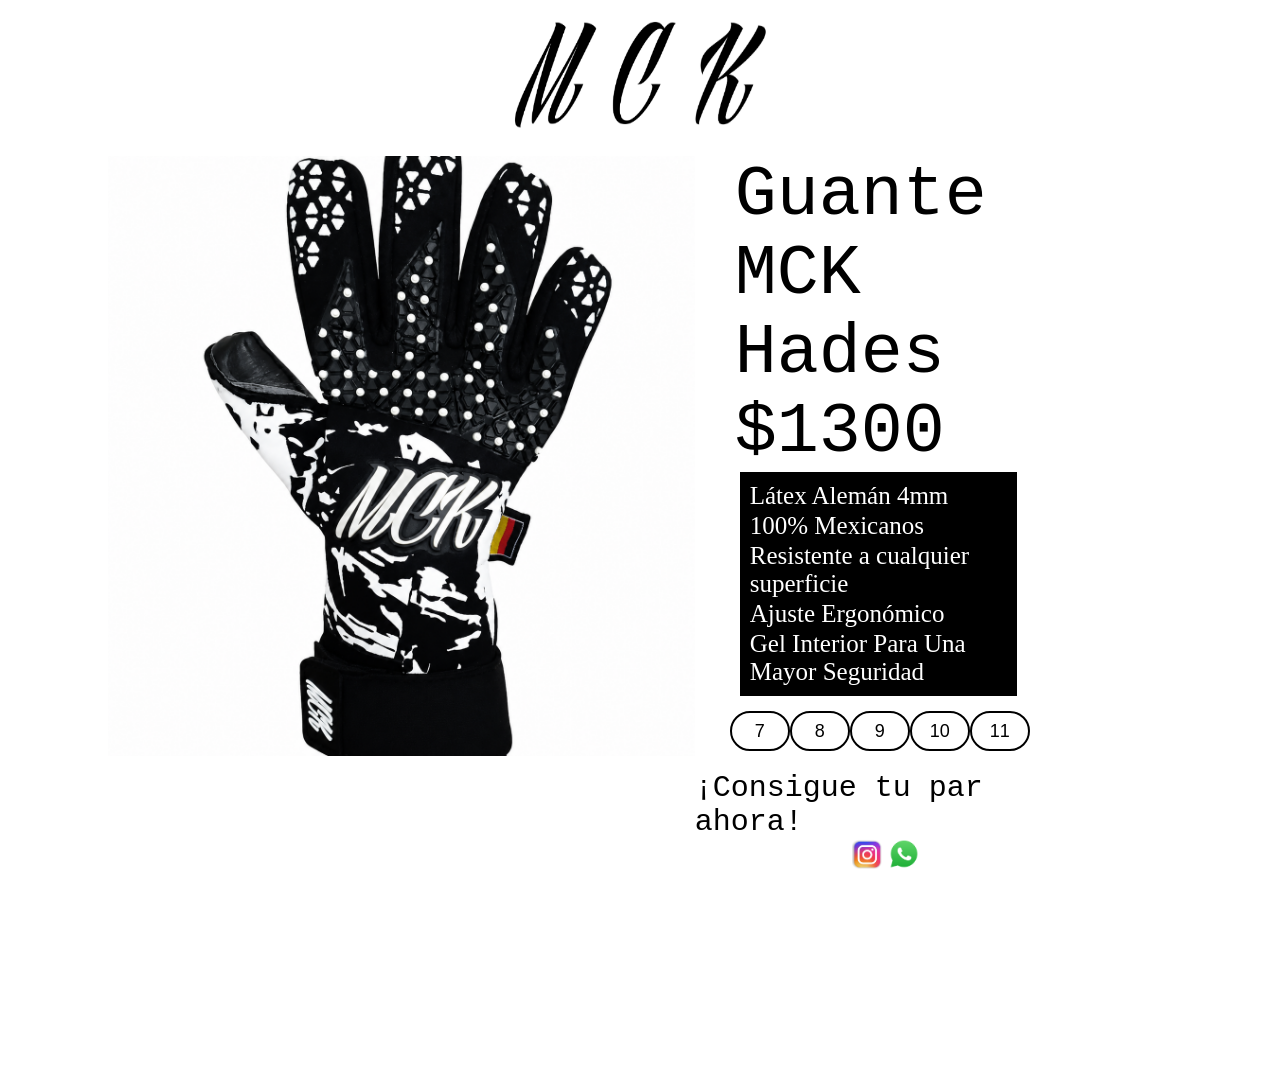
==== hades.html @ 4ca98883 "Add files via upload" ====
<!DOCTYPE html>
<html lang="en">
    <head>
        <meta name="viewport" content="width=device-width, initial-scale=1.0">
<title>Hades</title>
    </head>
<link rel="stylesheet" href="style2.css">
<body>
 <header>
    <a class="imagenmckh" href="index.html">
        <img src="IMG/Screenshot 2026-07-20 185334.png" height="130" width="280"/>
    </a>
    <br>
 </header>
    <div class="hadesimg">
        <img src="IMG/ChatGPT Image Jul 19, 2026, 11_56_45 AM.png" height="600" width="675"/>

            <div class="textinfo">
                <div class="titulo1">
                <p>Guante MCK Hades $1300</p>
                </div>
                <ul>
                <li>Látex Alemán 4mm</li>
                <li>100% Mexicanos</li>
                <li>Resistente a cualquier superficie</li>
                <li>Ajuste Ergonómico</li>
                <li>Gel Interior Para Una Mayor Seguridad</li>
                </ul>
                <div class="tallas">
                                <button class="talla" data-talla="7">7</button>
                                <button class="talla" data-talla="8">8</button>
                                <button class="talla" data-talla="9">9</button>
                                <button class="talla" data-talla="10">10</button>
                                <button class="talla" data-talla="11">11</button>
                        </div>
                <div class="contacto1">
                <span>¡Consigue tu par ahora!</span>

                    <div class="imagenigwht1">
                        <a target="_blank" href="https://www.instagram.com/mc.keeper/">

                            <img src="IMG/Instagram-Logo-Transparent.webp" width="30" height="30"/> 
                        
                        </a>
                        <button class="btnWhatsapp" id="btnWhatsapp">
                             <img src="IMG/whatsapp-logo-vector-11573849504ftryug0qkh.png"
                                 width="30"
                                 height="30">
                        </button>
                    </div>
                </div>
            </div>

    </div>
    <div class="contacto1">
        
    </div>
    <script src="script.js"></script>
</body>
</html>
---- style2.css ----
/* Computadora */
.imagenmckh {
    display: flex;
    flex-direction: column;
    align-items: center;
    justify-content: flex-start;
    padding: 0px;
}

.hadesimg{
    display: flex;
    flex-direction: row;
    justify-content: space-between;
    align-items: flex-start;

}

.hadesimg img{
    margin-left: 100px;
}

.textinfo{
    display: flex;
    justify-content: space-between;
    flex-direction: column;
    margin-right: 300px;
    margin-bottom: 200px;
}

.titulo1 {
    display: flex;
    flex-direction: column;
    justify-content: flex-start;
    align-items: center;
    font-family: 'Courier New', Courier, monospace;
    font-size: 40px;
    padding-bottom: 0;
    margin: 0;

}

ul{
    display: flex;
    flex-direction: column;
    background-color: black;
    color: white;
    justify-content: flex-start;
    align-items: flex-start;
    font-size: 25px;
    gap: 2px;
    margin-right: 120px;
    margin-left: 45px;
    margin-top: 0px;
    padding: 10px;
    margin-bottom: 10px;

}

p{
     font-size: 70px;
    padding-bottom: 0;
    margin: 0;
    margin-left: 40px;
    display: flex;
    flex-direction: row;
    justify-content: flex-start;
    margin-right: 40px;
}

.contacto1{
    display: flex;
    flex-direction:column;
    justify-content:center;
    align-items: center;
    margin-right: 60px;
    
}
.contacto1 img{
    margin-left: 30px;
    margin-inline: 0px;
    display: flex;
    flex-direction: row;
    justify-content: space-between;
    align-items: center;
}
span{
    font-family: 'Courier New', Courier, monospace;
    font-size: 30px;
     display: flex;
    flex-direction: row;
    justify-content: center;
}

.imagenigwht1{
    display: flex;
    flex-direction: row;
    justify-content: space-between;
    gap: 2px;
}


a{
    text-decoration: none;
}


.tallas{
    display: flex;
    flex-direction: row;
    justify-content: space-between;
    align-items: center;
    margin-right: 107px;
    margin-left: 35px;
    margin-bottom: 20px;
    margin-top: 5px;
    }
.talla{
    display: flex;
    flex-direction: row;
    justify-content: center;
    align-items: center;
    gap: 0px;
    width: 60px;
    height: 40px;
    border: 2px solid black;
    border-radius: 999px;
    background: white;
    cursor: pointer;
    font-size: 18px;
    transition: 0.2s;
     margin: 0px;
}
.talla:hover{
     transform: scale(1.05);
    box-shadow: 0 0 20px gray;
}

.talla.seleccionada{
    background-color: black;
    color: white;
    border-color: black;
}
.btnWhatsapp{
 margin-left: 5px;   
 background: none;
 padding: 0px;
 border: white;
 cursor: pointer;
}

@media (max-width: 768px){
    .imagenmckh{
        margin-bottom: 30px;
        display: flex;
        flex-direction: row;
        justify-content: center;
        margin-left: 175px;
        margin-top: 40px;
    }
    .hadesimg{
        display: flex;
        flex-direction: column;
        justify-content: space-between;
        align-items: center;
    }
    span{
        font-size: 18px;
        margin-right: 32px;
    }
    ul{
        font-size: 17px;
        margin: 0px;
        margin-right: 120px;
        margin-left: 15px;
        padding: 5px;
        margin-bottom: 5px;
    }
    p{
        font-size: 30px;
        margin-left: 60px;
        margin-right: 90px;
        margin-bottom: 7px;


    }
    .textinfo{
        margin-left: 20px;
        display: flex;
        justify-content: space-between;
        align-items: flex-end;
        margin-right: 0px;
    }
    
    .titulo1{
         display: flex;
        flex-direction: row;
        justify-content: flex-end;
        align-items: center;
        margin-top: 5px;
    }

    .contacto1{
        display: flex;
        flex-direction: column;
        align-items: center;
        margin-right: 100px;
        margin-top: 5px
    }
    
    .hadesimg img{
        margin: 0px;
        height: 70%;
        width: 70%;
    }
    .talla{
        width: 40px;
        height: 30px;
        gap: 10px;
        font-size: 15px;
        margin-left: 10px;
        margin-right: 10px;
    }
    .tallas{
        margin-bottom: 5px;
        margin-left: 90px;
        margin-right: 110px;
    }
    
    .btnWhatsapp{
        height: 40px;
        width: 40px;

    }
        
    a{
        margin-top: 5px;
        height: 40px;
        width: 40px;
    }
    .contacto1{
        margin-right: 105px;
    }

}
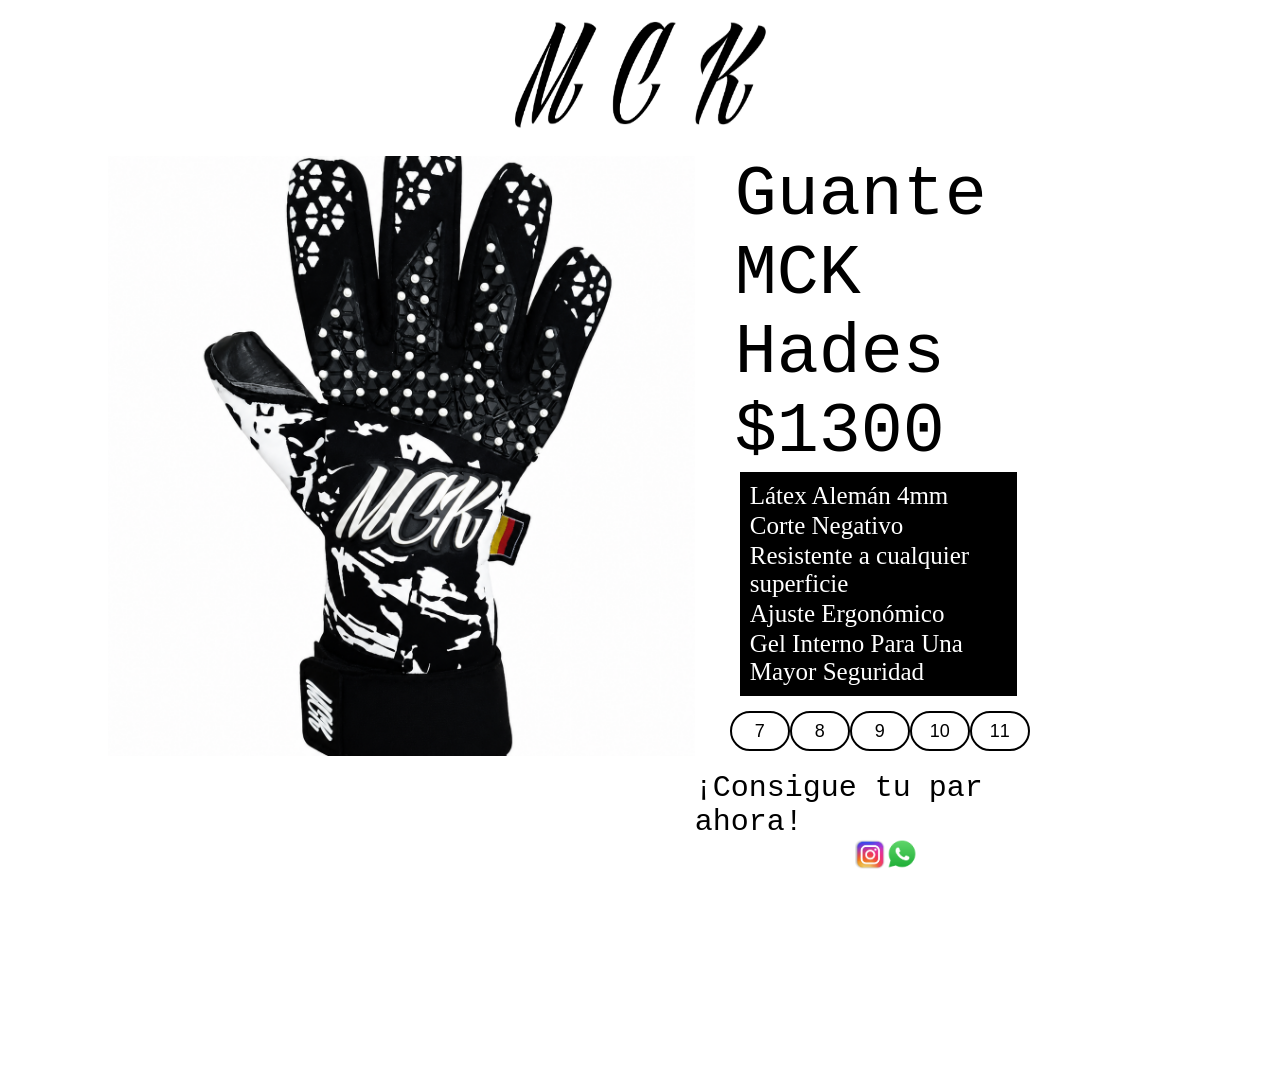
==== commit ee00e086: "Add files via upload" ====
--- a/hades.html
+++ b/hades.html
@@ -21,10 +21,10 @@
                 </div>
                 <ul>
                 <li>Látex Alemán 4mm</li>
-                <li>100% Mexicanos</li>
+                <li>Corte Negativo</li>
                 <li>Resistente a cualquier superficie</li>
                 <li>Ajuste Ergonómico</li>
-                <li>Gel Interior Para Una Mayor Seguridad</li>
+                <li>Gel Interno Para Una Mayor Seguridad</li>
                 </ul>
                 <div class="tallas">
                                 <button class="talla" data-talla="7">7</button>
--- a/style2.css
+++ b/style2.css
@@ -141,7 +141,7 @@
     border-color: black;
 }
 .btnWhatsapp{
- margin-left: 5px;   
+ margin-left: 0px;   
  background: none;
  padding: 0px;
  border: white;
@@ -231,6 +231,9 @@
         width: 40px;
 
     }
+    button{
+        color: black;
+    }
         
     a{
         margin-top: 5px;
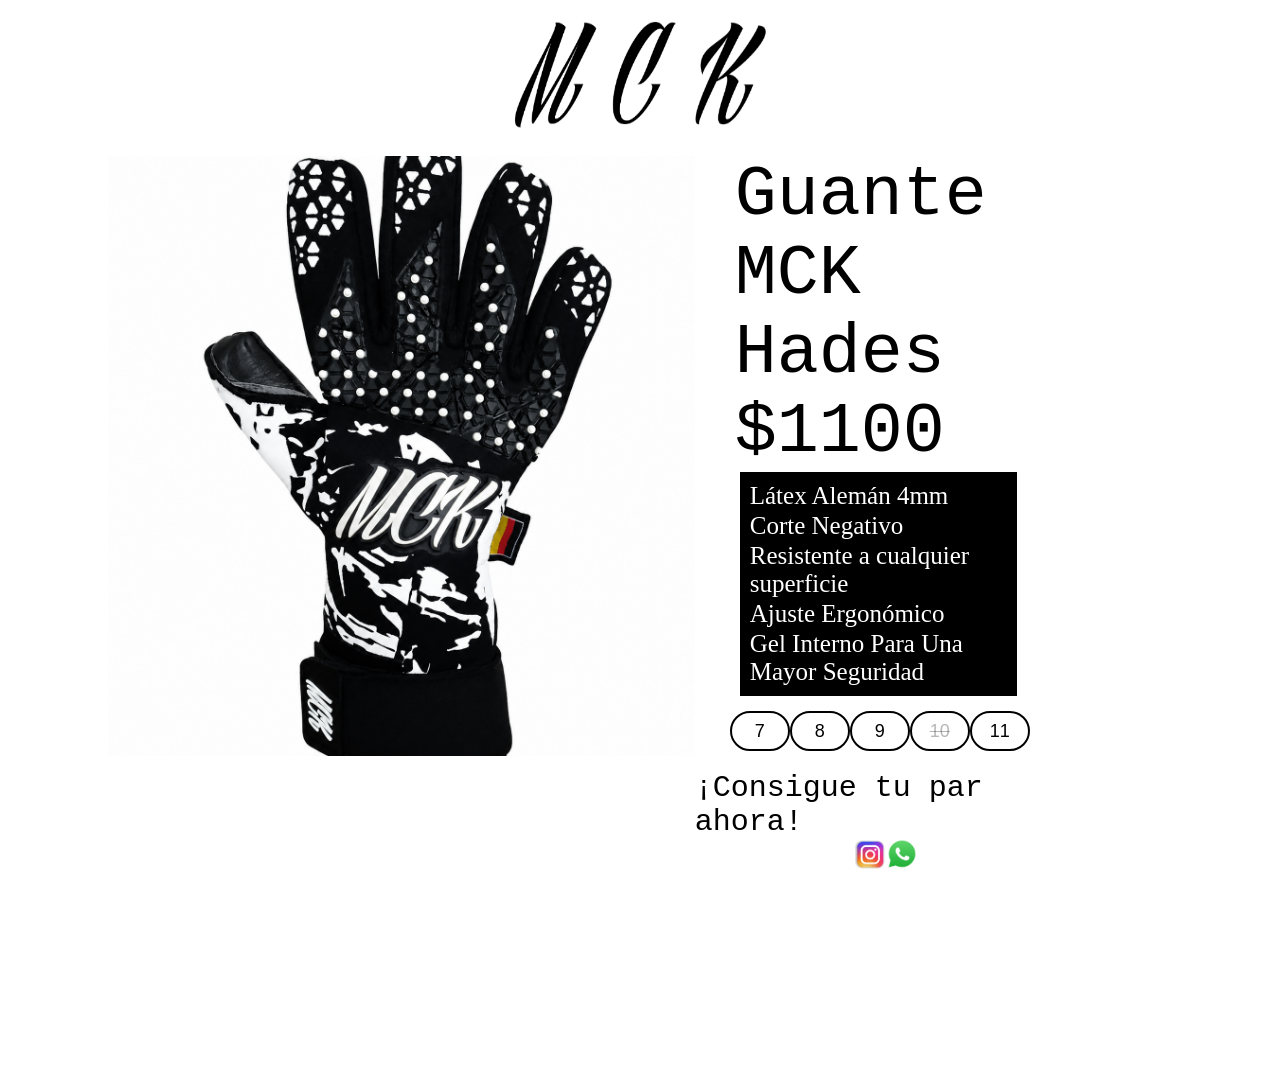
==== commit 26486278: "kronos" ====
--- a/hades.html
+++ b/hades.html
@@ -1,60 +1,60 @@
-<!DOCTYPE html>
-<html lang="en">
-    <head>
-        <meta name="viewport" content="width=device-width, initial-scale=1.0">
-<title>Hades</title>
-    </head>
-<link rel="stylesheet" href="style2.css">
-<body>
- <header>
-    <a class="imagenmckh" href="index.html">
-        <img src="IMG/Screenshot 2026-07-20 185334.png" height="130" width="280"/>
-    </a>
-    <br>
- </header>
-    <div class="hadesimg">
-        <img src="IMG/ChatGPT Image Jul 19, 2026, 11_56_45 AM.png" height="600" width="675"/>
-
-            <div class="textinfo">
-                <div class="titulo1">
-                <p>Guante MCK Hades $1300</p>
-                </div>
-                <ul>
-                <li>Látex Alemán 4mm</li>
-                <li>Corte Negativo</li>
-                <li>Resistente a cualquier superficie</li>
-                <li>Ajuste Ergonómico</li>
-                <li>Gel Interno Para Una Mayor Seguridad</li>
-                </ul>
-                <div class="tallas">
-                                <button class="talla" data-talla="7">7</button>
-                                <button class="talla" data-talla="8">8</button>
-                                <button class="talla" data-talla="9">9</button>
-                                <button class="talla" data-talla="10">10</button>
-                                <button class="talla" data-talla="11">11</button>
-                        </div>
-                <div class="contacto1">
-                <span>¡Consigue tu par ahora!</span>
-
-                    <div class="imagenigwht1">
-                        <a target="_blank" href="https://www.instagram.com/mc.keeper/">
-
-                            <img src="IMG/Instagram-Logo-Transparent.webp" width="30" height="30"/> 
-                        
-                        </a>
-                        <button class="btnWhatsapp" id="btnWhatsapp">
-                             <img src="IMG/whatsapp-logo-vector-11573849504ftryug0qkh.png"
-                                 width="30"
-                                 height="30">
-                        </button>
-                    </div>
-                </div>
-            </div>
-
-    </div>
-    <div class="contacto1">
-        
-    </div>
-    <script src="script.js"></script>
-</body>
+<!DOCTYPE html>
+<html lang="en">
+    <head>
+        <meta name="viewport" content="width=device-width, initial-scale=1.0">
+<title>Hades</title>
+    </head>
+<link rel="stylesheet" href="style2.css">
+<body>
+ <header>
+    <a class="imagenmckh" href="index.html">
+        <img src="IMG/Screenshot 2026-07-20 185334.png" height="130" width="280"/>
+    </a>
+    <br>
+ </header>
+    <div class="hadesimg">
+        <img src="IMG/ChatGPT Image Jul 19, 2026, 11_56_45 AM.png" height="600" width="675"/>
+
+            <div class="textinfo">
+                <div class="titulo1">
+                <p>Guante MCK Hades $1100</p>
+                </div>
+                <ul>
+                <li>Látex Alemán 4mm</li>
+                <li>Corte Negativo</li>
+                <li>Resistente a cualquier superficie</li>
+                <li>Ajuste Ergonómico</li>
+                <li>Gel Interno Para Una Mayor Seguridad</li>
+                </ul>
+                <div class="tallas">
+                                <button class="talla" data-talla="7">7</button>
+                                <button class="talla" data-talla="8">8</button>
+                                <button class="talla" data-talla="9">9</button>
+                                <button class="tallaagotada" data-talla="10" disabled>10</button>
+                                <button class="talla" data-talla="11">11</button>
+                        </div>
+                <div class="contacto1">
+                <span>¡Consigue tu par ahora!</span>
+
+                    <div class="imagenigwht1">
+                        <a target="_blank" href="https://www.instagram.com/mc.keeper/">
+
+                            <img src="IMG/Instagram-Logo-Transparent.webp" width="30" height="30"/> 
+                        
+                        </a>
+                        <button class="btnWhatsapp" id="btnWhatsapp">
+                             <img src="IMG/whatsapp-logo-vector-11573849504ftryug0qkh.png"
+                                 width="30"
+                                 height="30">
+                        </button>
+                    </div>
+                </div>
+            </div>
+
+    </div>
+    <div class="contacto1">
+        
+    </div>
+    <script src="script.js"></script>
+</body>
 </html>
--- a/style2.css
+++ b/style2.css
@@ -1,247 +1,274 @@
-/* Computadora */
-.imagenmckh {
-    display: flex;
-    flex-direction: column;
-    align-items: center;
-    justify-content: flex-start;
-    padding: 0px;
-}
-
-.hadesimg{
-    display: flex;
-    flex-direction: row;
-    justify-content: space-between;
-    align-items: flex-start;
-
-}
-
-.hadesimg img{
-    margin-left: 100px;
-}
-
-.textinfo{
-    display: flex;
-    justify-content: space-between;
-    flex-direction: column;
-    margin-right: 300px;
-    margin-bottom: 200px;
-}
-
-.titulo1 {
-    display: flex;
-    flex-direction: column;
-    justify-content: flex-start;
-    align-items: center;
-    font-family: 'Courier New', Courier, monospace;
-    font-size: 40px;
-    padding-bottom: 0;
-    margin: 0;
-
-}
-
-ul{
-    display: flex;
-    flex-direction: column;
-    background-color: black;
-    color: white;
-    justify-content: flex-start;
-    align-items: flex-start;
-    font-size: 25px;
-    gap: 2px;
-    margin-right: 120px;
-    margin-left: 45px;
-    margin-top: 0px;
-    padding: 10px;
-    margin-bottom: 10px;
-
-}
-
-p{
-     font-size: 70px;
-    padding-bottom: 0;
-    margin: 0;
-    margin-left: 40px;
-    display: flex;
-    flex-direction: row;
-    justify-content: flex-start;
-    margin-right: 40px;
-}
-
-.contacto1{
-    display: flex;
-    flex-direction:column;
-    justify-content:center;
-    align-items: center;
-    margin-right: 60px;
-    
-}
-.contacto1 img{
-    margin-left: 30px;
-    margin-inline: 0px;
-    display: flex;
-    flex-direction: row;
-    justify-content: space-between;
-    align-items: center;
-}
-span{
-    font-family: 'Courier New', Courier, monospace;
-    font-size: 30px;
-     display: flex;
-    flex-direction: row;
-    justify-content: center;
-}
-
-.imagenigwht1{
-    display: flex;
-    flex-direction: row;
-    justify-content: space-between;
-    gap: 2px;
-}
-
-
-a{
-    text-decoration: none;
-}
-
-
-.tallas{
-    display: flex;
-    flex-direction: row;
-    justify-content: space-between;
-    align-items: center;
-    margin-right: 107px;
-    margin-left: 35px;
-    margin-bottom: 20px;
-    margin-top: 5px;
-    }
-.talla{
-    display: flex;
-    flex-direction: row;
-    justify-content: center;
-    align-items: center;
-    gap: 0px;
-    width: 60px;
-    height: 40px;
-    border: 2px solid black;
-    border-radius: 999px;
-    background: white;
-    cursor: pointer;
-    font-size: 18px;
-    transition: 0.2s;
-     margin: 0px;
-}
-.talla:hover{
-     transform: scale(1.05);
-    box-shadow: 0 0 20px gray;
-}
-
-.talla.seleccionada{
-    background-color: black;
-    color: white;
-    border-color: black;
-}
-.btnWhatsapp{
- margin-left: 0px;   
- background: none;
- padding: 0px;
- border: white;
- cursor: pointer;
-}
-
-@media (max-width: 768px){
-    .imagenmckh{
-        margin-bottom: 30px;
-        display: flex;
-        flex-direction: row;
-        justify-content: center;
-        margin-left: 175px;
-        margin-top: 40px;
-    }
-    .hadesimg{
-        display: flex;
-        flex-direction: column;
-        justify-content: space-between;
-        align-items: center;
-    }
-    span{
-        font-size: 18px;
-        margin-right: 32px;
-    }
-    ul{
-        font-size: 17px;
-        margin: 0px;
-        margin-right: 120px;
-        margin-left: 15px;
-        padding: 5px;
-        margin-bottom: 5px;
-    }
-    p{
-        font-size: 30px;
-        margin-left: 60px;
-        margin-right: 90px;
-        margin-bottom: 7px;
-
-
-    }
-    .textinfo{
-        margin-left: 20px;
-        display: flex;
-        justify-content: space-between;
-        align-items: flex-end;
-        margin-right: 0px;
-    }
-    
-    .titulo1{
-         display: flex;
-        flex-direction: row;
-        justify-content: flex-end;
-        align-items: center;
-        margin-top: 5px;
-    }
-
-    .contacto1{
-        display: flex;
-        flex-direction: column;
-        align-items: center;
-        margin-right: 100px;
-        margin-top: 5px
-    }
-    
-    .hadesimg img{
-        margin: 0px;
-        height: 70%;
-        width: 70%;
-    }
-    .talla{
-        width: 40px;
-        height: 30px;
-        gap: 10px;
-        font-size: 15px;
-        margin-left: 10px;
-        margin-right: 10px;
-    }
-    .tallas{
-        margin-bottom: 5px;
-        margin-left: 90px;
-        margin-right: 110px;
-    }
-    
-    .btnWhatsapp{
-        height: 40px;
-        width: 40px;
-
-    }
-    button{
-        color: black;
-    }
-        
-    a{
-        margin-top: 5px;
-        height: 40px;
-        width: 40px;
-    }
-    .contacto1{
-        margin-right: 105px;
-    }
-
+/* Computadora */
+.imagenmckh {
+    display: flex;
+    flex-direction: column;
+    align-items: center;
+    justify-content: flex-start;
+    padding: 0px;
+}
+
+.hadesimg{
+    display: flex;
+    flex-direction: row;
+    justify-content: space-between;
+    align-items: flex-start;
+
+}
+
+.hadesimg img{
+    margin-left: 100px;
+}
+
+.textinfo{
+    display: flex;
+    justify-content: space-between;
+    flex-direction: column;
+    margin-right: 300px;
+    margin-bottom: 200px;
+}
+
+.titulo1 {
+    display: flex;
+    flex-direction: column;
+    justify-content: flex-start;
+    align-items: center;
+    font-family: 'Courier New', Courier, monospace;
+    font-size: 40px;
+    padding-bottom: 0;
+    margin: 0;
+
+}
+
+ul{
+    display: flex;
+    flex-direction: column;
+    background-color: black;
+    color: white;
+    justify-content: flex-start;
+    align-items: flex-start;
+    font-size: 25px;
+    gap: 2px;
+    margin-right: 120px;
+    margin-left: 45px;
+    margin-top: 0px;
+    padding: 10px;
+    margin-bottom: 10px;
+
+}
+
+p{
+     font-size: 70px;
+    padding-bottom: 0;
+    margin: 0;
+    margin-left: 40px;
+    display: flex;
+    flex-direction: row;
+    justify-content: flex-start;
+    margin-right: 40px;
+}
+
+.contacto1{
+    display: flex;
+    flex-direction:column;
+    justify-content:center;
+    align-items: center;
+    margin-right: 60px;
+    
+}
+.contacto1 img{
+    margin-left: 30px;
+    margin-inline: 0px;
+    display: flex;
+    flex-direction: row;
+    justify-content: space-between;
+    align-items: center;
+}
+span{
+    font-family: 'Courier New', Courier, monospace;
+    font-size: 30px;
+     display: flex;
+    flex-direction: row;
+    justify-content: center;
+}
+
+.imagenigwht1{
+    display: flex;
+    flex-direction: row;
+    justify-content: space-between;
+    gap: 2px;
+}
+
+
+a{
+    text-decoration: none;
+}
+
+
+.tallas{
+    display: flex;
+    flex-direction: row;
+    justify-content: space-between;
+    align-items: center;
+    margin-right: 107px;
+    margin-left: 35px;
+    margin-bottom: 20px;
+    margin-top: 5px;
+    }
+.talla{
+    display: flex;
+    flex-direction: row;
+    justify-content: center;
+    align-items: center;
+    gap: 0px;
+    width: 60px;
+    height: 40px;
+    border: 2px solid black;
+    border-radius: 999px;
+    background: white;
+    cursor: pointer;
+    font-size: 18px;
+    transition: 0.2s;
+     margin: 0px;
+}
+
+.tallaagotada{
+    cursor: not-allowed;
+    text-decoration: line-through;
+    background: white;
+    width: 60px;
+    height: 40px;
+    border: 2px solid black;
+    border-radius: 999px;
+     font-size: 18px;
+    transition: 0.2s;
+     margin: 0px;
+
+}
+.talla:hover{
+     transform: scale(1.05);
+    box-shadow: 0 0 20px gray;
+}
+
+.talla.seleccionada{
+    background-color: black;
+    color: white;
+    border-color: black;
+}
+.btnWhatsapp{
+ margin-left: 0px;   
+ background: none;
+ padding: 0px;
+ border: white;
+ cursor: pointer;
+}
+
+@media (max-width: 768px){
+    .imagenmckh{
+        margin-bottom: 30px;
+        display: flex;
+        flex-direction: row;
+        justify-content: center;
+        margin-left: 175px;
+        margin-top: 40px;
+    }
+    .hadesimg{
+        display: flex;
+        flex-direction: column;
+        justify-content: space-between;
+        align-items: center;
+    }
+    span{
+        font-size: 18px;
+        margin-right: 32px;
+    }
+    ul{
+        font-size: 17px;
+        margin: 0px;
+        margin-right: 120px;
+        margin-left: 15px;
+        padding: 5px;
+        margin-bottom: 5px;
+    }
+    p{
+        font-size: 30px;
+        margin-left: 60px;
+        margin-right: 90px;
+        margin-bottom: 7px;
+
+
+    }
+    .textinfo{
+        margin-left: 20px;
+        display: flex;
+        justify-content: space-between;
+        align-items: flex-end;
+        margin-right: 0px;
+    }
+    
+    .titulo1{
+         display: flex;
+        flex-direction: row;
+        justify-content: flex-end;
+        align-items: center;
+        margin-top: 5px;
+    }
+
+    .contacto1{
+        display: flex;
+        flex-direction: column;
+        align-items: center;
+        margin-right: 100px;
+        margin-top: 5px
+    }
+    
+    .hadesimg img{
+        margin: 0px;
+        height: 70%;
+        width: 70%;
+    }
+    .talla{
+        width: 40px;
+        height: 30px;
+        gap: 10px;
+        font-size: 15px;
+        margin-left: 10px;
+        margin-right: 10px;
+    }
+    .tallaagotada{
+        width: 40px;
+        height: 30px;
+        gap: 10px;
+        font-size: 15px;
+        margin-left: 10px;
+        margin-right: 10px;
+        cursor: not-allowed;
+        text-decoration: line-through;
+        background: white;
+        color: gray;
+
+    }
+    .tallas{
+        margin-bottom: 5px;
+        margin-left: 90px;
+        margin-right: 110px;
+    }
+    
+    .btnWhatsapp{
+        height: 40px;
+        width: 40px;
+
+    }
+    button{
+        color: black;
+    }
+        
+    a{
+        margin-top: 5px;
+        height: 40px;
+        width: 40px;
+    }
+    .contacto1{
+        margin-right: 105px;
+    }
+
 }
